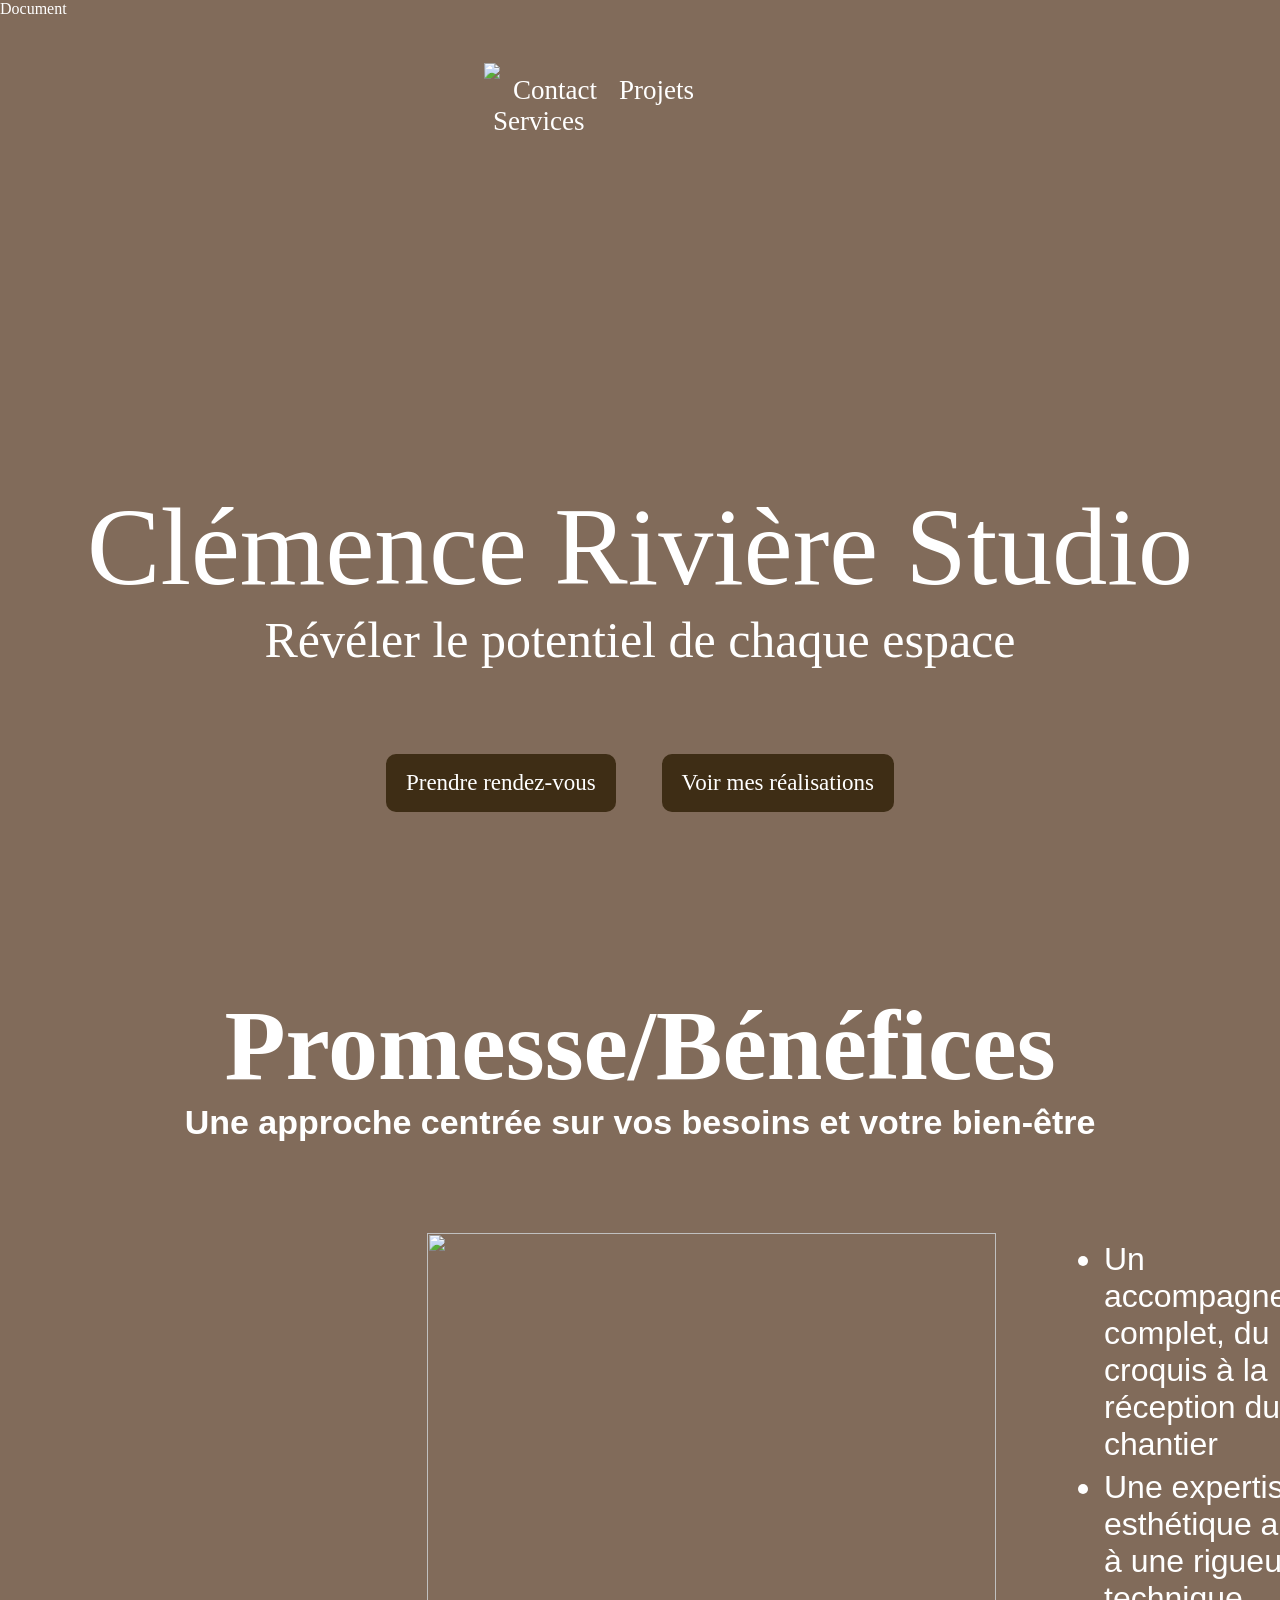
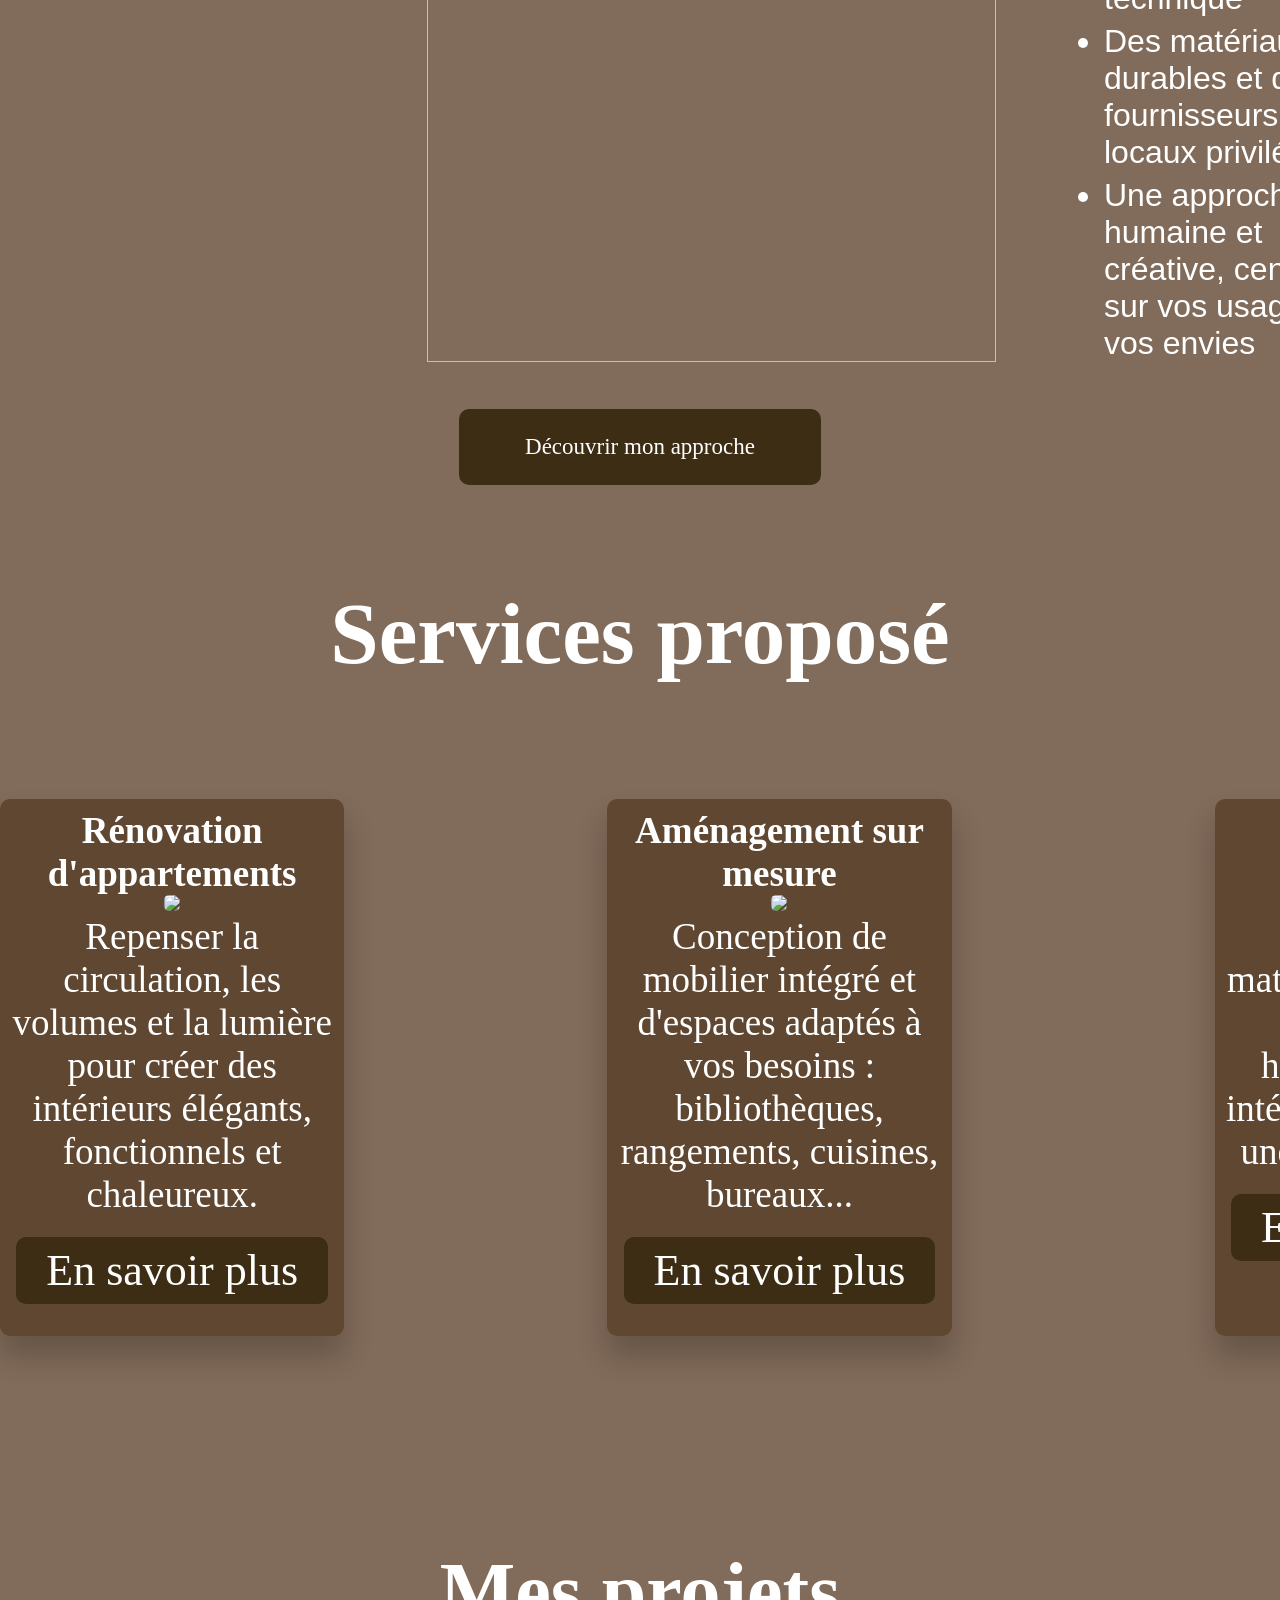
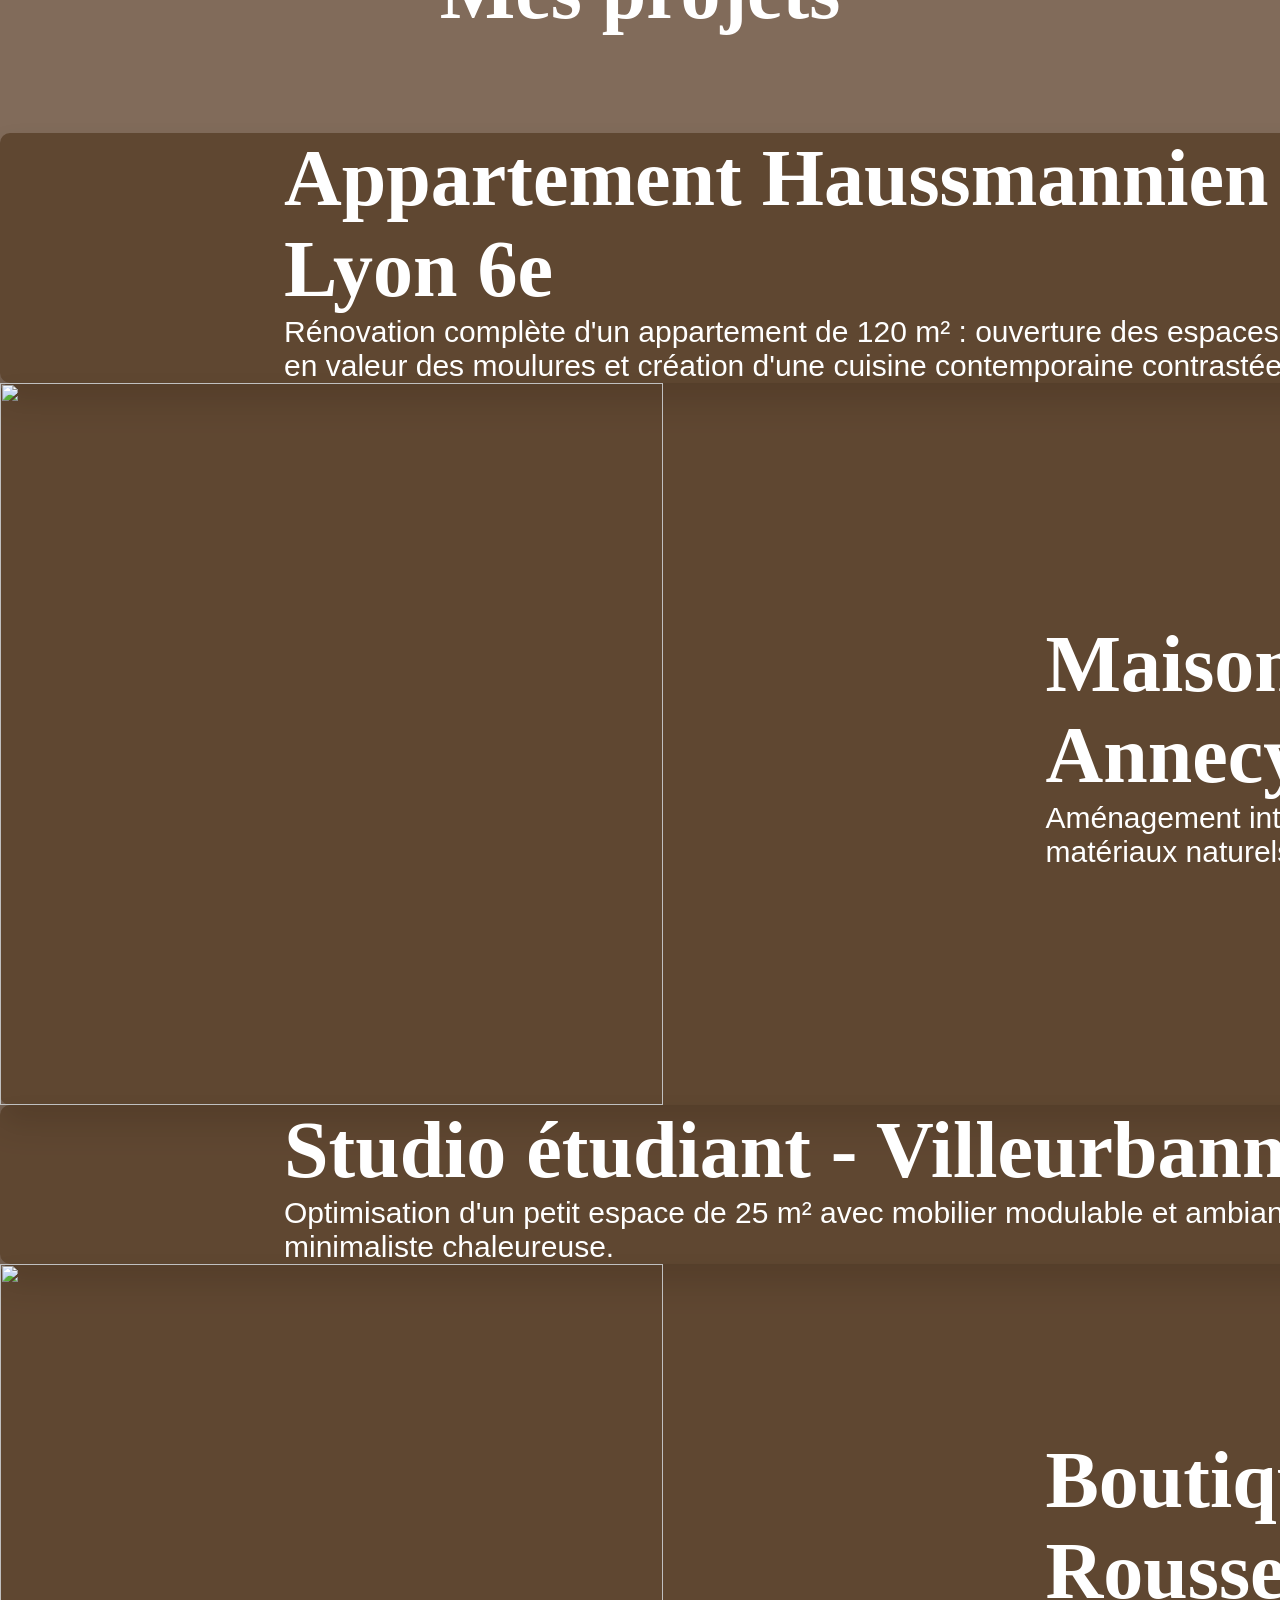
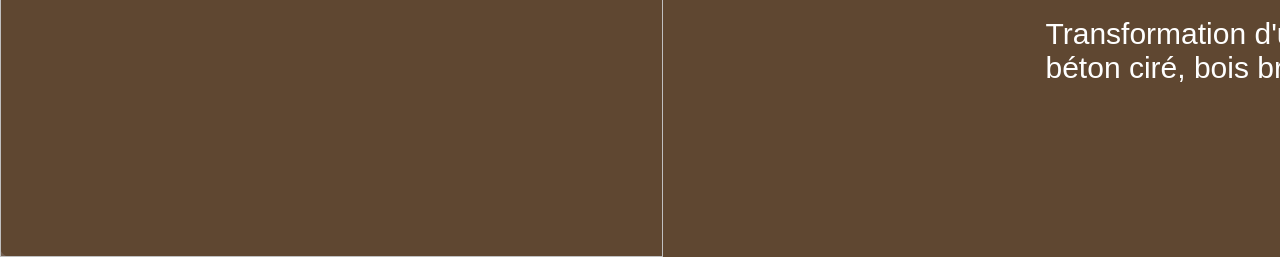
==== archi.html @ 867a8f9c "int site réparé" ====
<!DOCTYPE html>
<html lang="en">
<head>
    <meta charset="UTF-8">
    <meta name="viewport" content="width=device-width, initial-scale=1.0">
    <link href="style.css" rel="stylesheet"
        <title>Document</title>
<header>
    <nav>
    <img src="./assets/architecte-interieur/logo.png" class="logo">
    <a href="#" class="lien-nav">Contact</a>
    <a href="#" class="lien-nav">Projets</a>
    <a href="#" class="lien-nav">Services</a>
    </nav>
</header>
<body>
    <section class="hero">
        <div class="background-hero">
            <h1 class="titre-hero">Clémence Rivière Studio</h1>
            <p class="texte-hero">Révéler le potentiel de chaque espace</p>
            <div class="bouton-image">
            <a href="#" class="bouton-rdv">Prendre rendez-vous</a>
            <a href="#" class="bouton-real" >Voir mes réalisations</a>
            </div>
        </div>
    </section>

    <section>
        <div class="promesse">
            <h1 class="titre-promesse">Promesse/Bénéfices</h1>
            <h3 class="sous-titre-promesse">Une approche centrée sur vos besoins et votre bien-être</h3>
        </div>
        <div class="Benefices">
            <img src="./assets/architecte-interieur/projets/maison-contemporaine.jpg" class="image-promesse">
            <ul class="liste-promesse">
                <li>Une approche humaine et créative, centrée sur vos usages et vos envies</li>
                <li>Des matériaux durables et des fournisseurs locaux privilégiés</li>
                <li>Une expertise esthétique alliée à une rigueur technique</li>
                <li>Un accompagnement complet, du croquis à la réception du chantier</li>
            </ul>
        </div>
        <div class="bouton-promesse">
            <a href="#" class="bouton-promesse">Découvrir mon approche</a>
        </div>
        
    </section>

    <section>
        <h2 class="titre-card">Services proposé</h2>
        <div class="container">
            <div class="card-service">    
                <article>
                    <h3 class="titre-service">Rénovation d'appartements</h3>
                    <img src="./assets/architecte-interieur/services/renovation.png" class="image-service">
                    <p class="texte-service">Repenser la circulation, les volumes et la lumière pour créer des intérieurs élégants, fonctionnels et chaleureux.</p>    
                    <a href="#" class="bouton-service">En savoir plus</a>
                </article>
            </div>
            <div class="card-service">
                <h3 class="titre-service">Aménagement sur mesure</h3>
                <img src="./assets/architecte-interieur/services/mobilier-sur-mesure.jpg" class="image-service">
                <p class="texte-service">Conception de mobilier intégré et d'espaces adaptés à vos besoins : bibliothèques, rangements, cuisines, bureaux...</p>
                <a href="#" class="bouton-service">En savoir plus</a>
            </div>
            <div class="card-service">
                <h3 class="titre-service">Décoration intérieure</h3>
                <img src="./assets/architecte-interieur/services/choix-couleur-materiau.jpg" class="image-service">
                <p class="texte-service">Sélection de matériaux, textures et couleurs pour harmoniser votre intérieur et lui donner une identité unique.</p>
                <a href="#" class="bouton-service">En savoir plus</a>
            </div>
        </div>
    </section>

    <section class="realisation">
        <h2 class="mes-projets">Mes projets</h2>
        <div class="Realisation-projet1">       
            <div class="texte-hausmanien">    
                <h3 class="sous-titre-haus">Appartement Haussmannien - Lyon 6e</h3>
                <p class="p-haus">Rénovation complète d'un appartement de 120 m² : ouverture des espaces, mise en valeur des moulures et création d'une cuisine contemporaine contrastée.</p>
            </div>
            <img src="./assets/architecte-interieur/projets/appartement-haussmannien.jpg" class="Haussmannien">
        </div>
    </section>

    <section>
        <div class="Realisation-projet2">
            <img src="./assets/architecte-interieur/projets/maison-contemporaine.jpg" class="cont">
            <div class="texte-cont">                
                <h3 class="sous-titre-cont">Maison contemporaine - Annecy</h3>
                <p class="p-cont">Aménagement intérieur complet : création d'un grand espace de vie traversant, matériaux naturels et mobilier sur mesure en bois clair.</p>
            </div>
        </div>
    </section>

    <section>
        <div class="Realisation-projet3">
            <div class="texte-studio">
                <h3 class="sous-titre-studio">Studio étudiant - Villeurbanne</h3>
                <p class="p-studio">Optimisation d'un petit espace de 25 m² avec mobilier modulable et ambiance minimaliste chaleureuse.</p>
            </div>
            <img src="./assets/architecte-interieur/projets/studio-etudiant.jpg" class="studio">
        </div>
        </div>
    </section>

    <section>
        <div class="Realisation-projet4">
            <img src="./assets/architecte-interieur/projets/devanture-boutique.jpg" class="boutique">
            <div class="texte-boutique">
                <h3 class="sous-titre-boutique">Boutique artisanale - Croix-Rousse</h3>
                <p class="p-boutique">Transformation d'un ancien atelier en boutique lumineuse : jeu de textures entre béton ciré, bois brut et verrières d'atelier.</p>                
            </div>
        </div>
    </section>
</body>
</html>
---- style.css ----
*{
    margin: 0;
    color: white;
}

/* START HEADER */

header{
    display: flex;
    flex-direction: column;
    align-items: center;
    width: 312px;
    margin: auto;
    padding:45px;
    background-color: #816B5A;
}

body{
    background-color: #816B5A;
}
.logo{
    width: 318px;
    padding-bottom: 20px;
}

.lien-nav{
    text-decoration: none;
    font-size: 27px;
    padding: 9px;
}


/* end header */



/* section hero */

 .background-hero{
    background-image: url(./assets/architecte-interieur/services/choix-couleur-materiau.jpg);
    background-size: cover;
    background-position: center;
    height: 715px;
    width: 100%;
    display: flex;
    flex-direction: column;
    justify-content: center; 
    color: white;
    text-align: center;
}
    

.titre-hero{
  font-family: "Cardo", serif;
  font-weight: 400;
  font-style: normal;
  font-size: 110px;
  padding-top: 302px
}

.texte-hero{
    font-size: 50px;
     font-family: bold  "Share", sans-serif;
}


.bouton-image{
    text-decoration: none;
    display: flex;
    flex-direction: row;
    padding: 20px;
    justify-content: space-evenly;
    margin: auto;
    width: 600px;
}

.bouton-rdv{
    border: 0;
    line-height: 2.5;
    padding: 0 20px;
    font-size: 23px;
    text-align: center;
    background-color: #3E2D15;
    color: white;
    border-radius: 10px;
    text-decoration: none;
}


.bouton-rdv:hover {
  background-color: #2e210f;
}

.bouton-real{
    border: 0;
    line-height: 2.5;
    padding: 0 20px;
    font-size: 23px;
    text-align: center;
    background-color: #3E2D15;
    color: white;
    border-radius: 10px;
    text-decoration: none;
}
    
.bouton-real:hover {
    background-color: #2e210f;
}



/* section promesses */

.promesse{
    display: flex;
    flex-direction: column;
    align-items: center;
    padding: 56px;
    padding-bottom: 91px;
}

.titre-promesse{
    font-size: 100px;
    font-family: "Cardo", serif;
    padding-top: 35px;

}

.sous-titre-promesse{
    font-family: "Share", sans-serif;
    font-size: 34px;
}

.Benefices{
    display: flex;
    flex-direction: row;
}

.image-promesse{
    width: 569px;
    height: 729px;
    padding-left: 427px;
}

.liste-promesse{
  padding-top: 8px;  
  font-size: 32px;
  font-family: "Share", sans-serif;
  display: flex;
    flex-direction: column-reverse;
    justify-content: space-between;
    padding-left: 108px;
}
.bouton-promesse{
    border: 0;
    line-height: 2.5;
    padding: 9px 30px;
    font-size: 23px;
    text-align: center;
    background-color: #3E2D15;
    color: white;
    border-radius: 10px;
    text-decoration: none;
    margin: auto;
    width: 302px;
    margin-top: 47px;
    margin-bottom: 98px;
}
    

.bouton-promesse:hover {
  background-color: #2e210f;
}



/* SECTION SERVICE */


.container{
    width: 1559px;
    margin: auto;
    gap: 263px;
    display: flex;
    flex-direction: row;
    text-align: center;
    justify-content: center;
    
}

.card-service{
    width: 326px;
    box-shadow: 0 20px 30px #00000036;
    border-radius: 10px;
    padding: 10px;
    display: inline-block;
    background-color: rgb(75 49 25 / 62%);
}

    .image-service{
        border-radius: 5px;
        width: 100%;
    }

    .titre-card{
        font-family: "Cardo", serif;
        font-size: 87px;
        display: flex;
        justify-content: center;
        padding-bottom: 115px;
    }

    .titre-service{
        font-size: 37px;
        font-family: "Cardo", serif;
    }

    .texte-service{
        font-size: 37px;
    }
    .bouton-service{
        border: 0;
        line-height: 2.5;
        padding: 9px 30px;
        font-size: 44px;
        text-align: center;
        background-color: #3E2D15;
        color: white;
        border-radius: 10px;
        text-decoration: none;
    }

    .bouton-service:hover {
  background-color: #2e210f;
}


/* Section real */

.mes-projets{
    font-size: 80px;
    font-family: "Cardo", serif;
    display: flex;
    flex-direction: row;
    justify-content: center;
    padding-top: 210px;
    padding-bottom: 96px;
}

.texte-hausmanien{
    display: flex;
    justify-content: center;
    flex-direction: column;
    margin: auto;
    width: 1080px;
    padding-right: 62px;
}

.Realisation-projet1{
    display: flex;
    flex-direction: row;
    width: 2570px;
    box-shadow: 0 20px 30px #00000036;
    border-radius: 10px;
    background-color: rgb(75 49 25 / 62%);
}

.sous-titre-haus{
    font-size: 80px;
    font-family: "Cardo", serif;
}

.p-haus{
    font-size: 30px;
    font-family: "Share", sans-serif;

}

.Haussmannien{
    width: 800px;
    padding-right: 60px;
}


.texte-cont{
    display: flex;
    justify-content: center;
    flex-direction: column;
    margin: auto;
    width: 1080px;
    padding-right: 62px;
}

.Realisation-projet2{
    display: flex;
    flex-direction: row;
    width: 2570px;
    box-shadow: 0 20px 30px #00000036;
    border-radius: 10px;
    background-color: rgb(75 49 25 / 62%);
}

.sous-titre-cont{
    font-size: 80px;
    font-family: "Cardo", serif;
}

.p-cont{
    font-size: 30px;
    font-family: "Share", sans-serif;

}

.cont{
    width: 663px;
    height: 722px;
}



.texte-studio{
    display: flex;
    justify-content: center;
    flex-direction: column;
    margin: auto;
    width: 1080px;
    padding-right: 62px;
}

.Realisation-projet3{
    display: flex;
    flex-direction: row;
    width: 2570px;
    box-shadow: 0 20px 30px #00000036;
    border-radius: 10px;
    background-color: rgb(75 49 25 / 62%);
}

.sous-titre-studio{
    font-size: 80px;
    font-family: "Cardo", serif;
}

.p-studio{
    font-size: 30px;
    font-family: "Share", sans-serif;

}

.studio{
    width: 800px;
    padding-right: 60px;
}



.texte-boutique{
    display: flex;
    justify-content: center;
    flex-direction: column;
    margin: auto;
    width: 1080px;
    padding-right: 62px;
}

.Realisation-projet4{
    display: flex;
    flex-direction: row;
    width: 2570px;
    box-shadow: 0 20px 30px #00000036;
    border-radius: 10px;
    background-color: rgb(75 49 25 / 62%);
}

.sous-titre-boutique{
    font-size: 80px;
    font-family: "Cardo", serif;
}

.p-boutique{
    font-size: 30px;
    font-family: "Share", sans-serif;

}

.boutique{
    width: 663px;
    height: 593px;
}
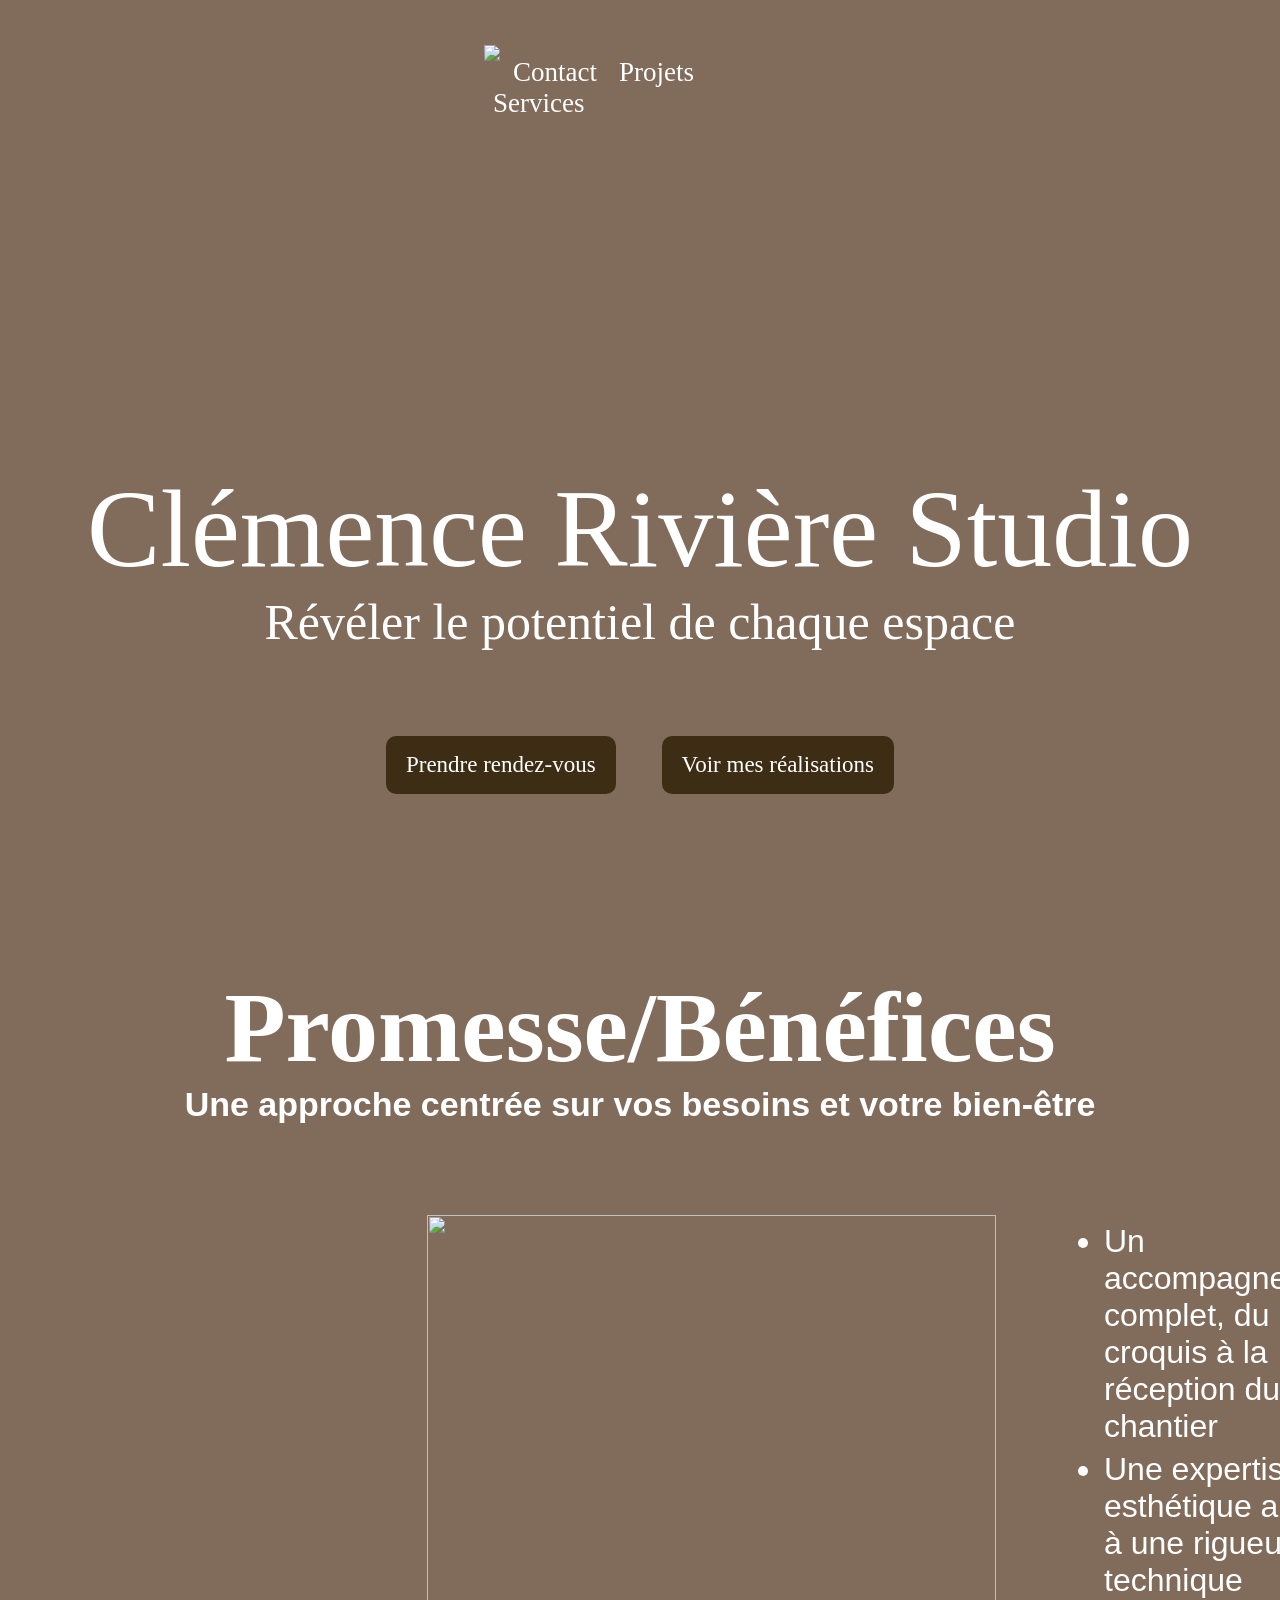
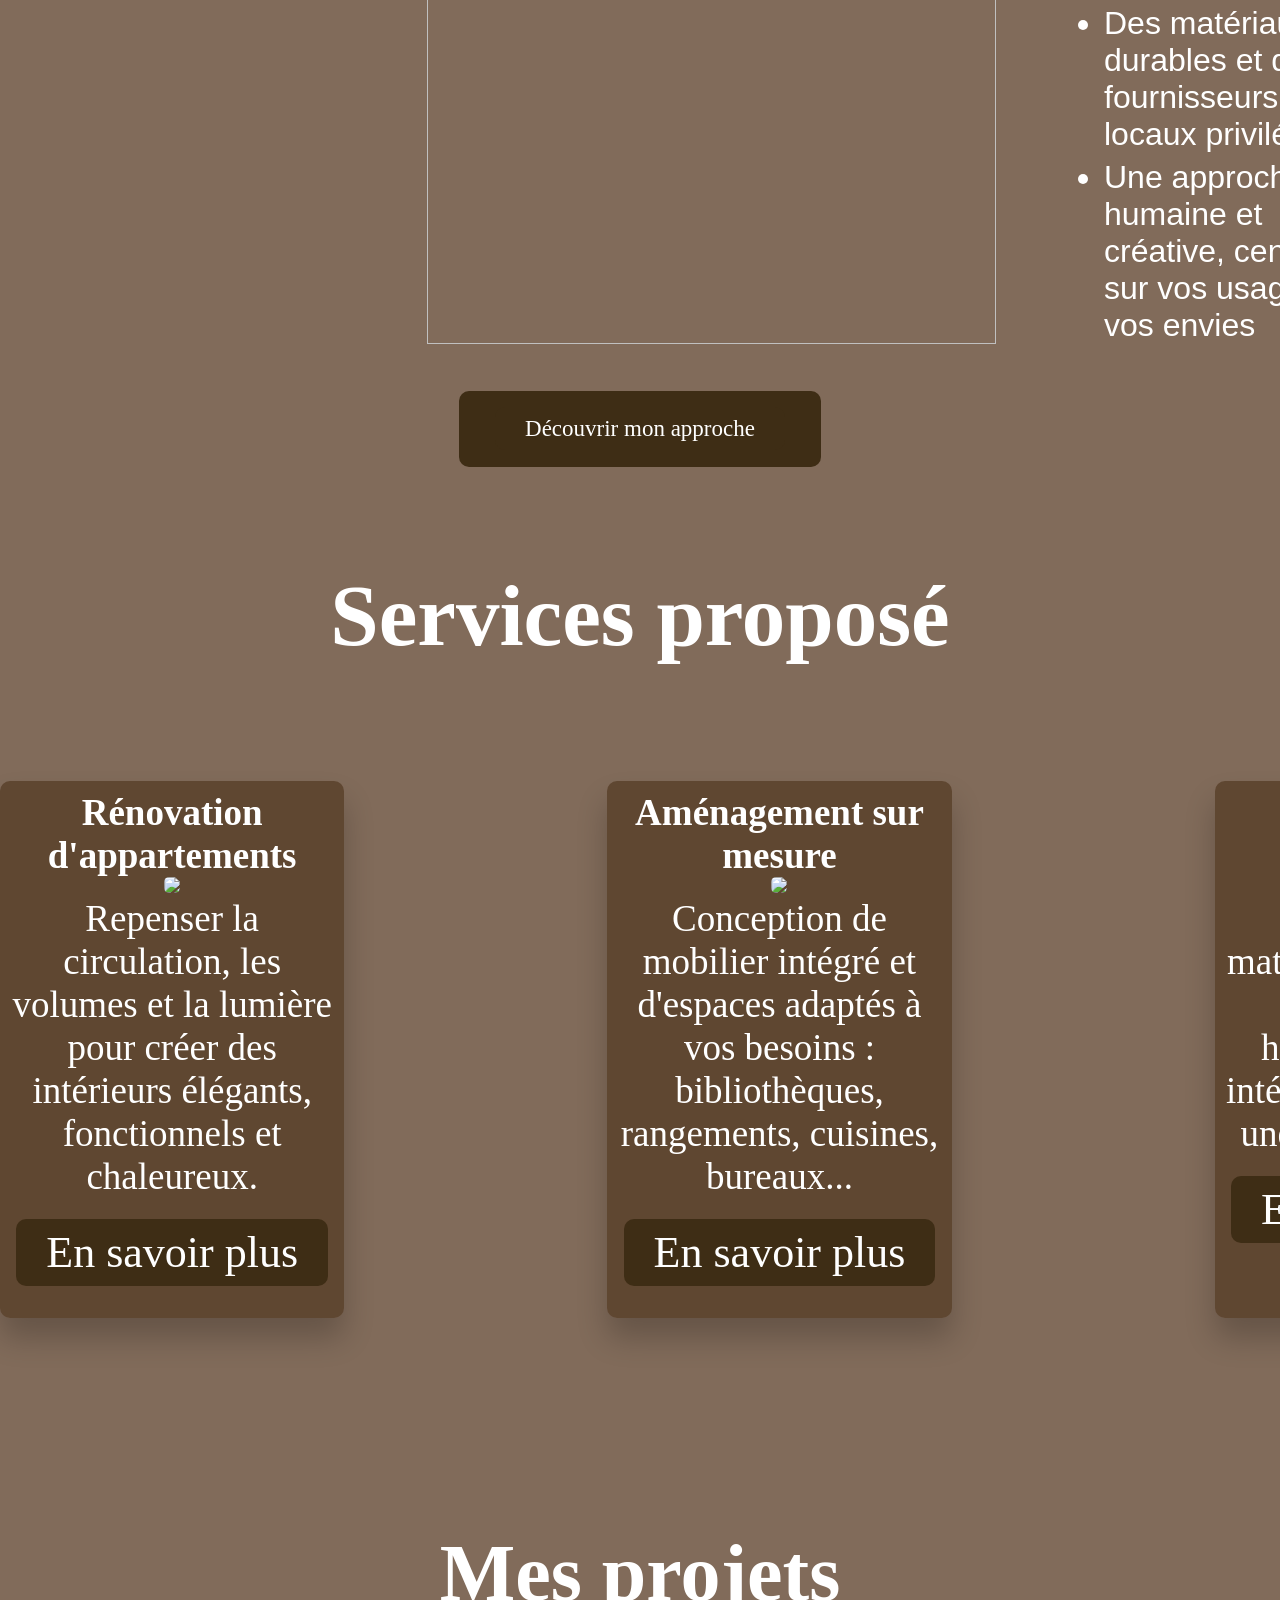
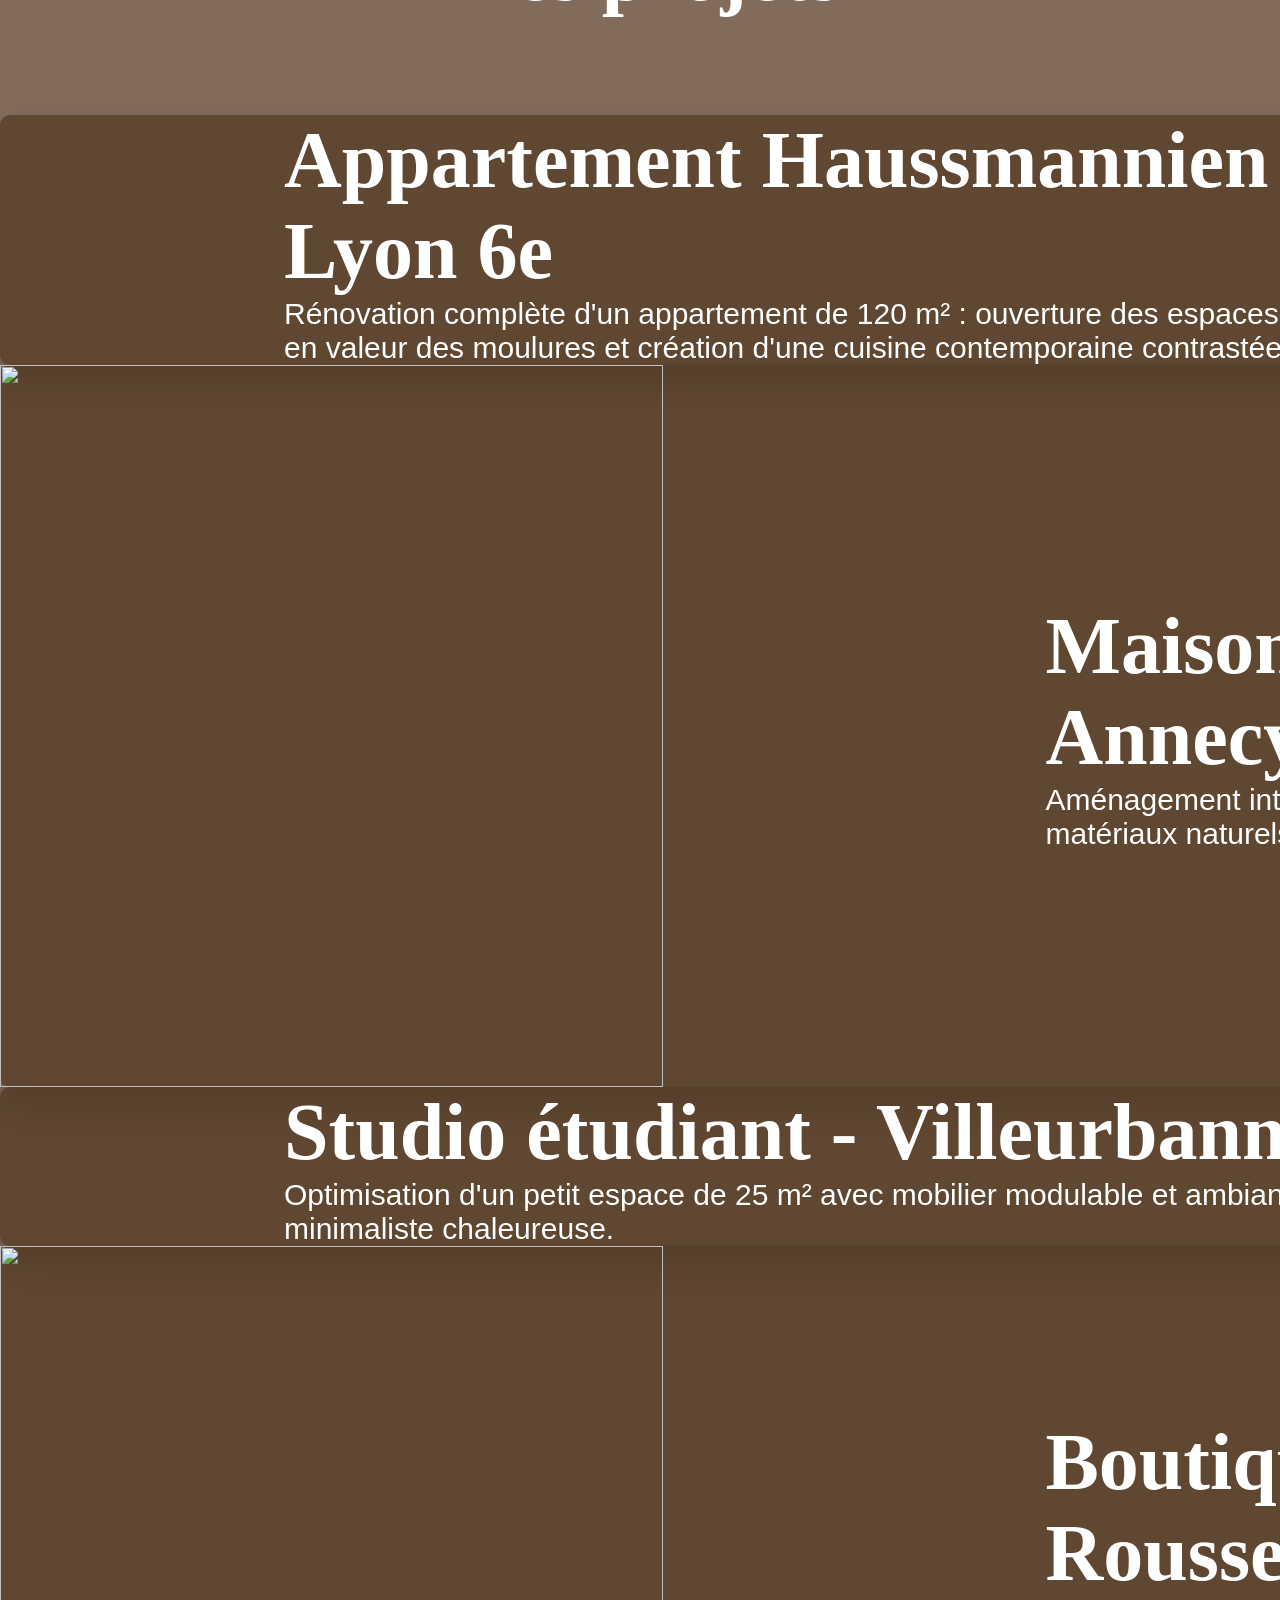
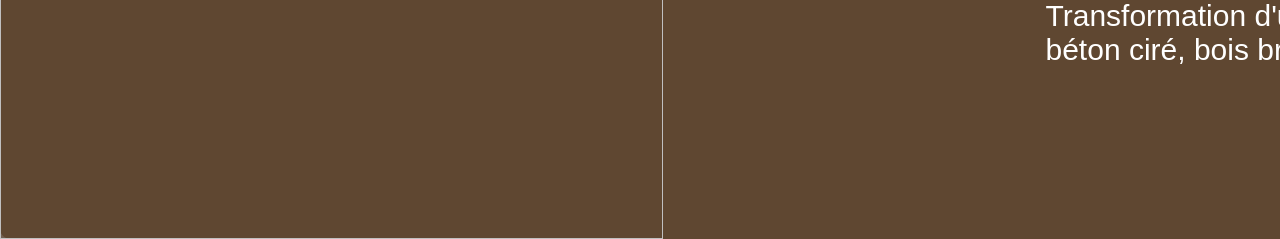
==== commit 772d2ec1: "Update archi.html finit (il faut dezommer a 50%) car j'ai fais sur le grand écran de mon pc alors ça" ====
--- a/archi.html
+++ b/archi.html
@@ -1,26 +1,28 @@
 <!DOCTYPE html>
 <html lang="en">
+
 <head>
     <meta charset="UTF-8">
     <meta name="viewport" content="width=device-width, initial-scale=1.0">
-    <link href="style.css" rel="stylesheet"
-        <title>Document</title>
-<header>
-    <nav>
-    <img src="./assets/architecte-interieur/logo.png" class="logo">
-    <a href="#" class="lien-nav">Contact</a>
-    <a href="#" class="lien-nav">Projets</a>
-    <a href="#" class="lien-nav">Services</a>
-    </nav>
-</header>
+    <link href="style.css" rel="stylesheet">
+    <title>Clémence Rivière Studio</title>
+    <header>
+        <nav>
+            <img src="./assets/architecte-interieur/logo.png" class="logo">
+            <a href="#" class="lien-nav">Contact</a>
+            <a href="#" class="lien-nav">Projets</a>
+            <a href="#" class="lien-nav">Services</a>
+        </nav>
+    </header>
+
 <body>
     <section class="hero">
         <div class="background-hero">
             <h1 class="titre-hero">Clémence Rivière Studio</h1>
             <p class="texte-hero">Révéler le potentiel de chaque espace</p>
             <div class="bouton-image">
-            <a href="#" class="bouton-rdv">Prendre rendez-vous</a>
-            <a href="#" class="bouton-real" >Voir mes réalisations</a>
+                <a href="#" class="bouton-rdv">Prendre rendez-vous</a>
+                <a href="#" class="bouton-real">Voir mes réalisations</a>
             </div>
         </div>
     </section>
@@ -42,30 +44,33 @@
         <div class="bouton-promesse">
             <a href="#" class="bouton-promesse">Découvrir mon approche</a>
         </div>
-        
+
     </section>
 
     <section>
         <h2 class="titre-card">Services proposé</h2>
         <div class="container">
-            <div class="card-service">    
+            <div class="card-service">
                 <article>
                     <h3 class="titre-service">Rénovation d'appartements</h3>
                     <img src="./assets/architecte-interieur/services/renovation.png" class="image-service">
-                    <p class="texte-service">Repenser la circulation, les volumes et la lumière pour créer des intérieurs élégants, fonctionnels et chaleureux.</p>    
+                    <p class="texte-service">Repenser la circulation, les volumes et la lumière pour créer des
+                        intérieurs élégants, fonctionnels et chaleureux.</p>
                     <a href="#" class="bouton-service">En savoir plus</a>
                 </article>
             </div>
             <div class="card-service">
                 <h3 class="titre-service">Aménagement sur mesure</h3>
                 <img src="./assets/architecte-interieur/services/mobilier-sur-mesure.jpg" class="image-service">
-                <p class="texte-service">Conception de mobilier intégré et d'espaces adaptés à vos besoins : bibliothèques, rangements, cuisines, bureaux...</p>
+                <p class="texte-service">Conception de mobilier intégré et d'espaces adaptés à vos besoins :
+                    bibliothèques, rangements, cuisines, bureaux...</p>
                 <a href="#" class="bouton-service">En savoir plus</a>
             </div>
             <div class="card-service">
                 <h3 class="titre-service">Décoration intérieure</h3>
                 <img src="./assets/architecte-interieur/services/choix-couleur-materiau.jpg" class="image-service">
-                <p class="texte-service">Sélection de matériaux, textures et couleurs pour harmoniser votre intérieur et lui donner une identité unique.</p>
+                <p class="texte-service">Sélection de matériaux, textures et couleurs pour harmoniser votre intérieur et
+                    lui donner une identité unique.</p>
                 <a href="#" class="bouton-service">En savoir plus</a>
             </div>
         </div>
@@ -73,10 +78,11 @@
 
     <section class="realisation">
         <h2 class="mes-projets">Mes projets</h2>
-        <div class="Realisation-projet1">       
-            <div class="texte-hausmanien">    
+        <div class="Realisation-projet1">
+            <div class="texte-hausmanien">
                 <h3 class="sous-titre-haus">Appartement Haussmannien - Lyon 6e</h3>
-                <p class="p-haus">Rénovation complète d'un appartement de 120 m² : ouverture des espaces, mise en valeur des moulures et création d'une cuisine contemporaine contrastée.</p>
+                <p class="p-haus">Rénovation complète d'un appartement de 120 m² : ouverture des espaces, mise en valeur
+                    des moulures et création d'une cuisine contemporaine contrastée.</p>
             </div>
             <img src="./assets/architecte-interieur/projets/appartement-haussmannien.jpg" class="Haussmannien">
         </div>
@@ -85,9 +91,10 @@
     <section>
         <div class="Realisation-projet2">
             <img src="./assets/architecte-interieur/projets/maison-contemporaine.jpg" class="cont">
-            <div class="texte-cont">                
+            <div class="texte-cont">
                 <h3 class="sous-titre-cont">Maison contemporaine - Annecy</h3>
-                <p class="p-cont">Aménagement intérieur complet : création d'un grand espace de vie traversant, matériaux naturels et mobilier sur mesure en bois clair.</p>
+                <p class="p-cont">Aménagement intérieur complet : création d'un grand espace de vie traversant,
+                    matériaux naturels et mobilier sur mesure en bois clair.</p>
             </div>
         </div>
     </section>
@@ -96,7 +103,8 @@
         <div class="Realisation-projet3">
             <div class="texte-studio">
                 <h3 class="sous-titre-studio">Studio étudiant - Villeurbanne</h3>
-                <p class="p-studio">Optimisation d'un petit espace de 25 m² avec mobilier modulable et ambiance minimaliste chaleureuse.</p>
+                <p class="p-studio">Optimisation d'un petit espace de 25 m² avec mobilier modulable et ambiance
+                    minimaliste chaleureuse.</p>
             </div>
             <img src="./assets/architecte-interieur/projets/studio-etudiant.jpg" class="studio">
         </div>
@@ -108,9 +116,11 @@
             <img src="./assets/architecte-interieur/projets/devanture-boutique.jpg" class="boutique">
             <div class="texte-boutique">
                 <h3 class="sous-titre-boutique">Boutique artisanale - Croix-Rousse</h3>
-                <p class="p-boutique">Transformation d'un ancien atelier en boutique lumineuse : jeu de textures entre béton ciré, bois brut et verrières d'atelier.</p>                
+                <p class="p-boutique">Transformation d'un ancien atelier en boutique lumineuse : jeu de textures entre
+                    béton ciré, bois brut et verrières d'atelier.</p>
             </div>
         </div>
     </section>
 </body>
+
 </html>
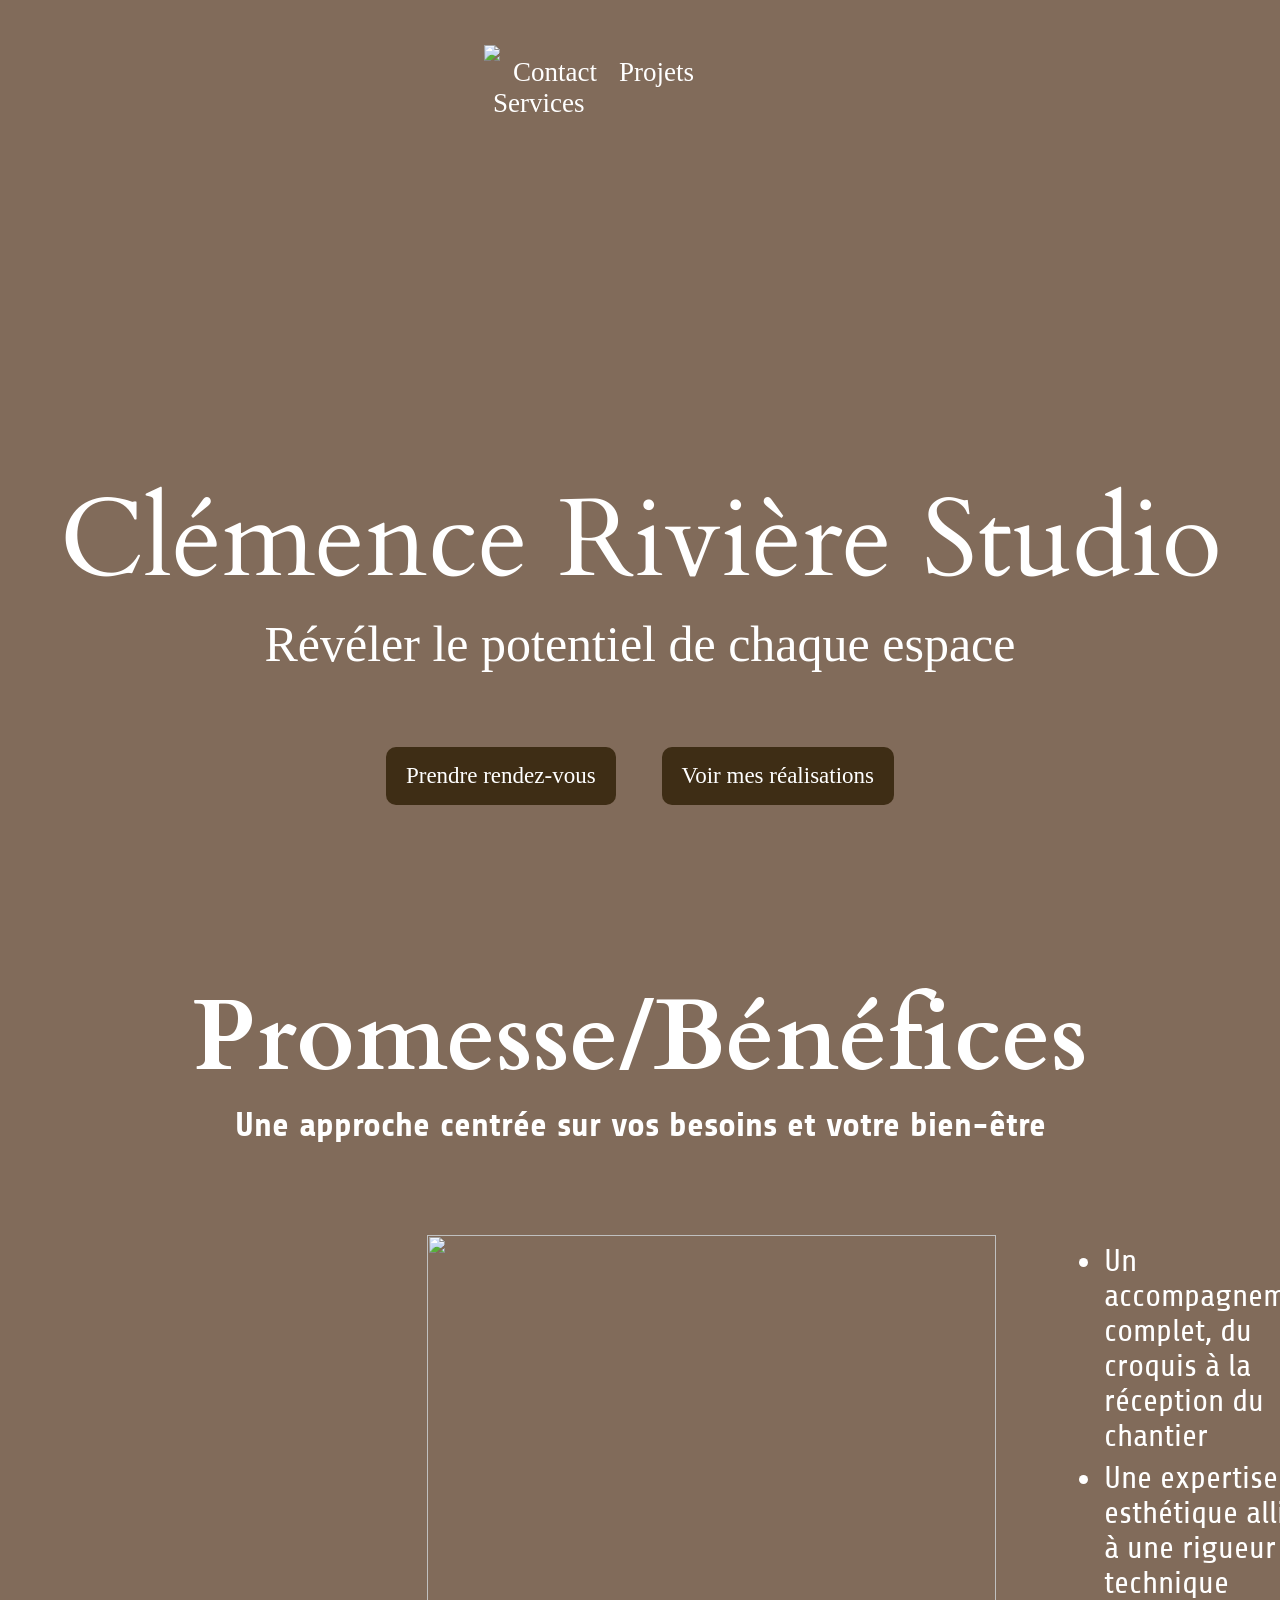
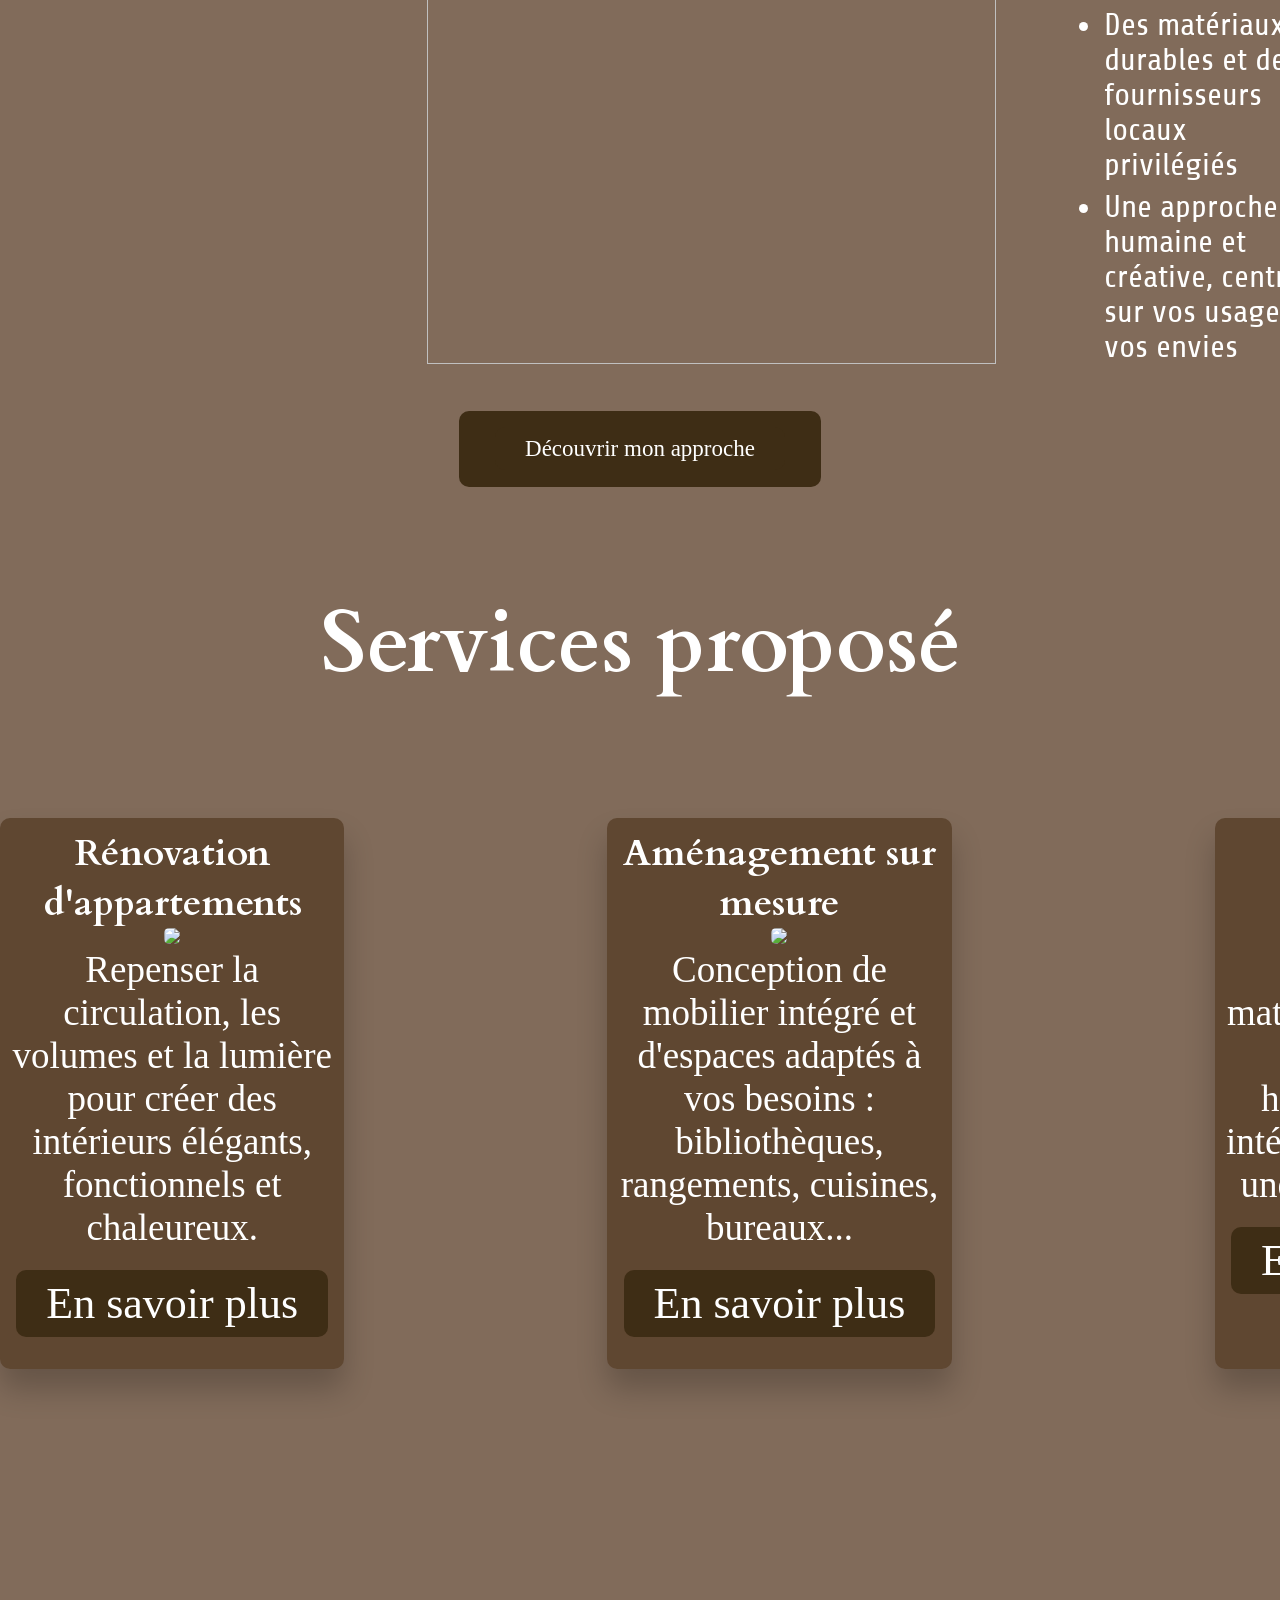
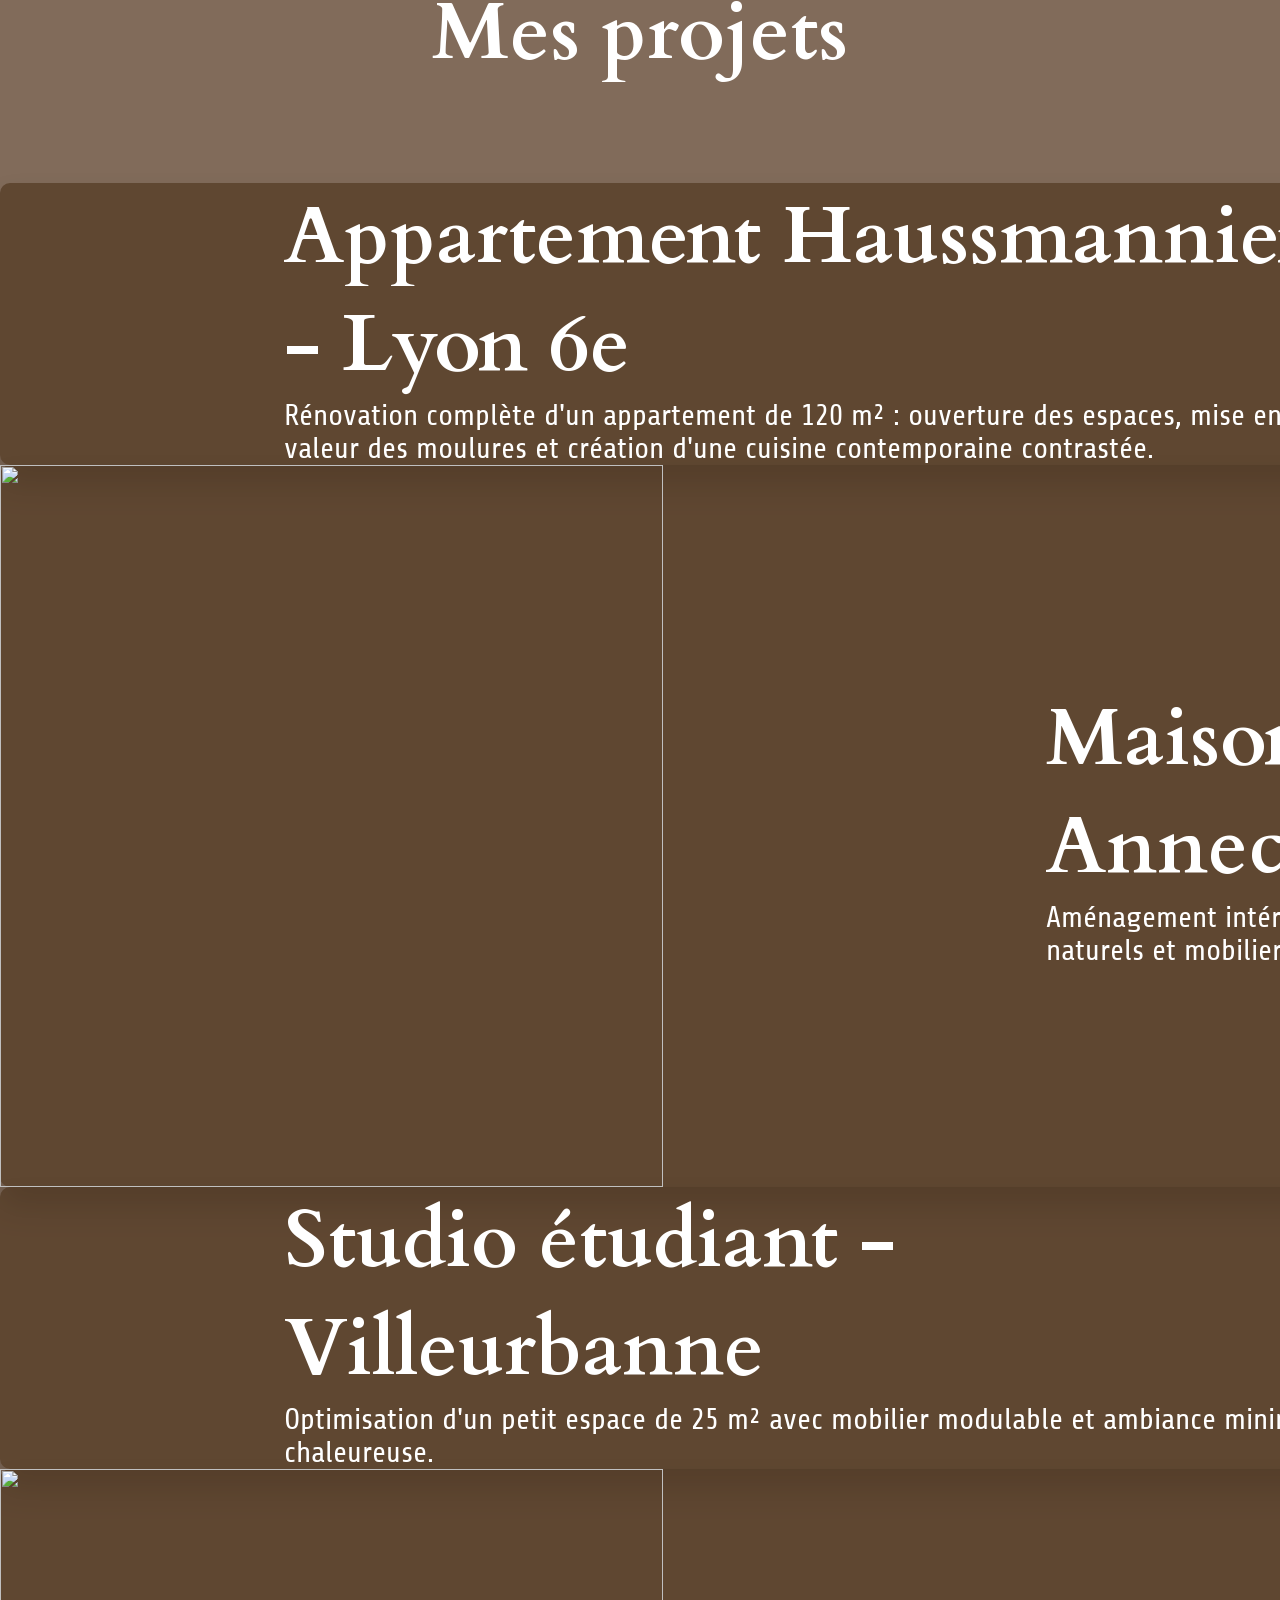
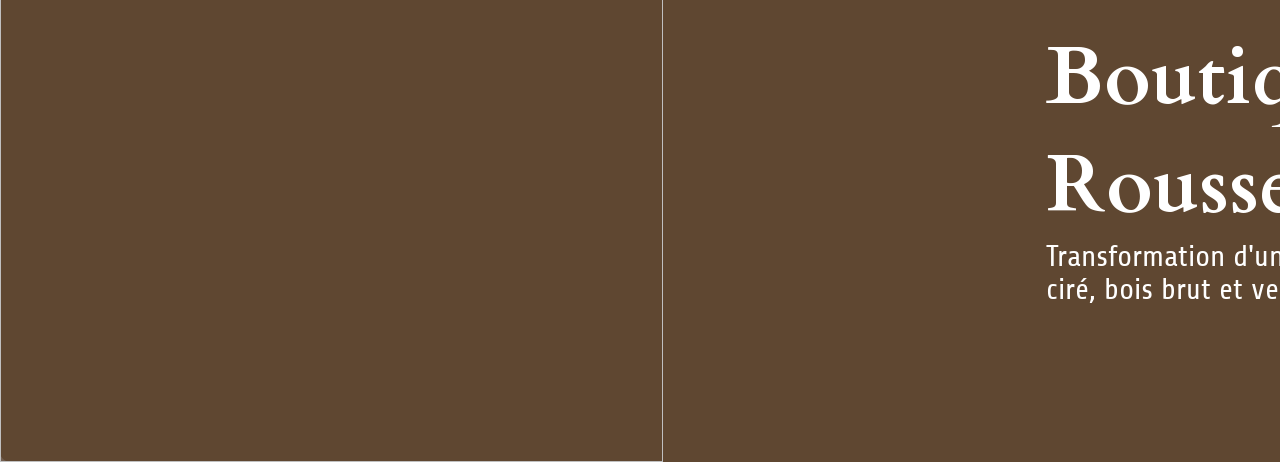
==== commit 7e42fcf9: "int" ====
--- a/archi.html
+++ b/archi.html
@@ -5,6 +5,9 @@
     <meta charset="UTF-8">
     <meta name="viewport" content="width=device-width, initial-scale=1.0">
     <link href="style.css" rel="stylesheet">
+    <link rel="preconnect" href="https://fonts.googleapis.com">
+    <link rel="preconnect" href="https://fonts.gstatic.com" crossorigin>
+    <link href="https://fonts.googleapis.com/css2?family=Cardo:ital,wght@0,400;0,700;1,400&family=Share:ital,wght@0,400;0,700;1,400;1,700&display=swap" rel="stylesheet">
     <title>Clémence Rivière Studio</title>
     <header>
         <nav>
